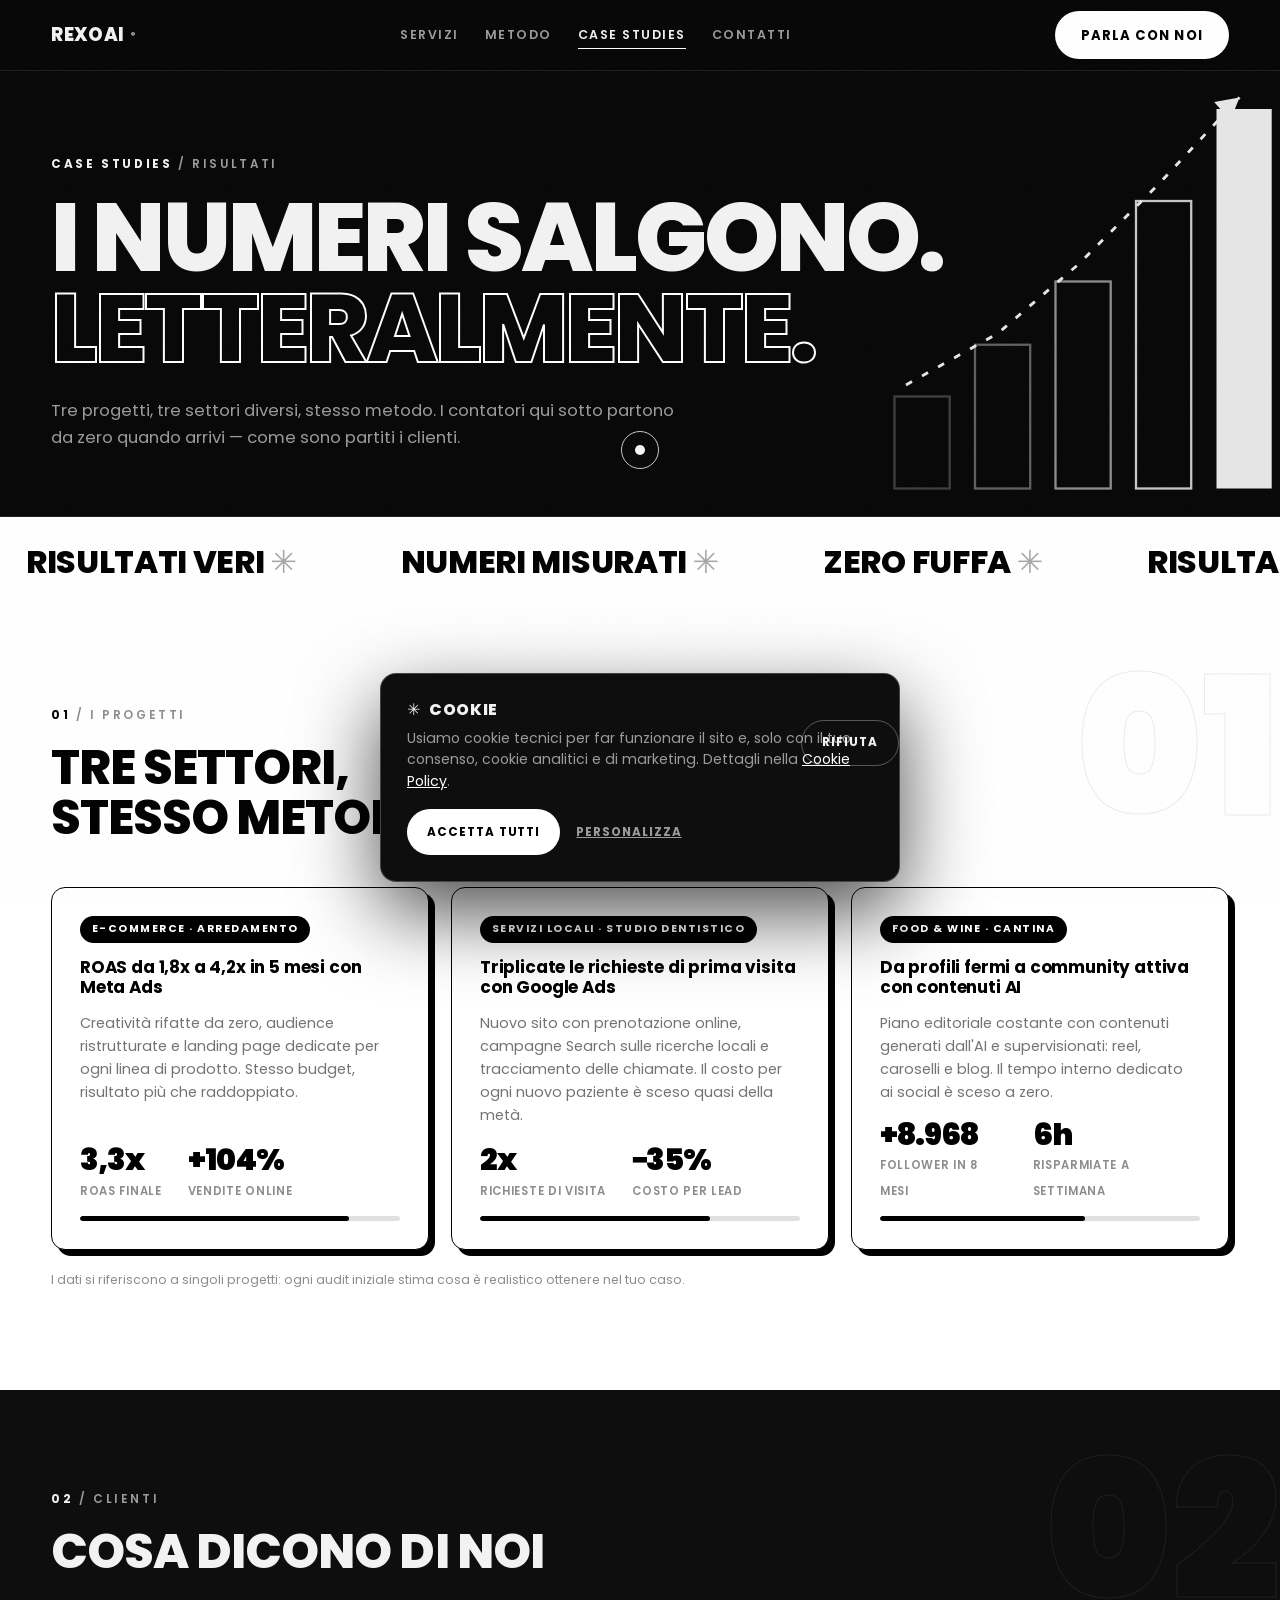
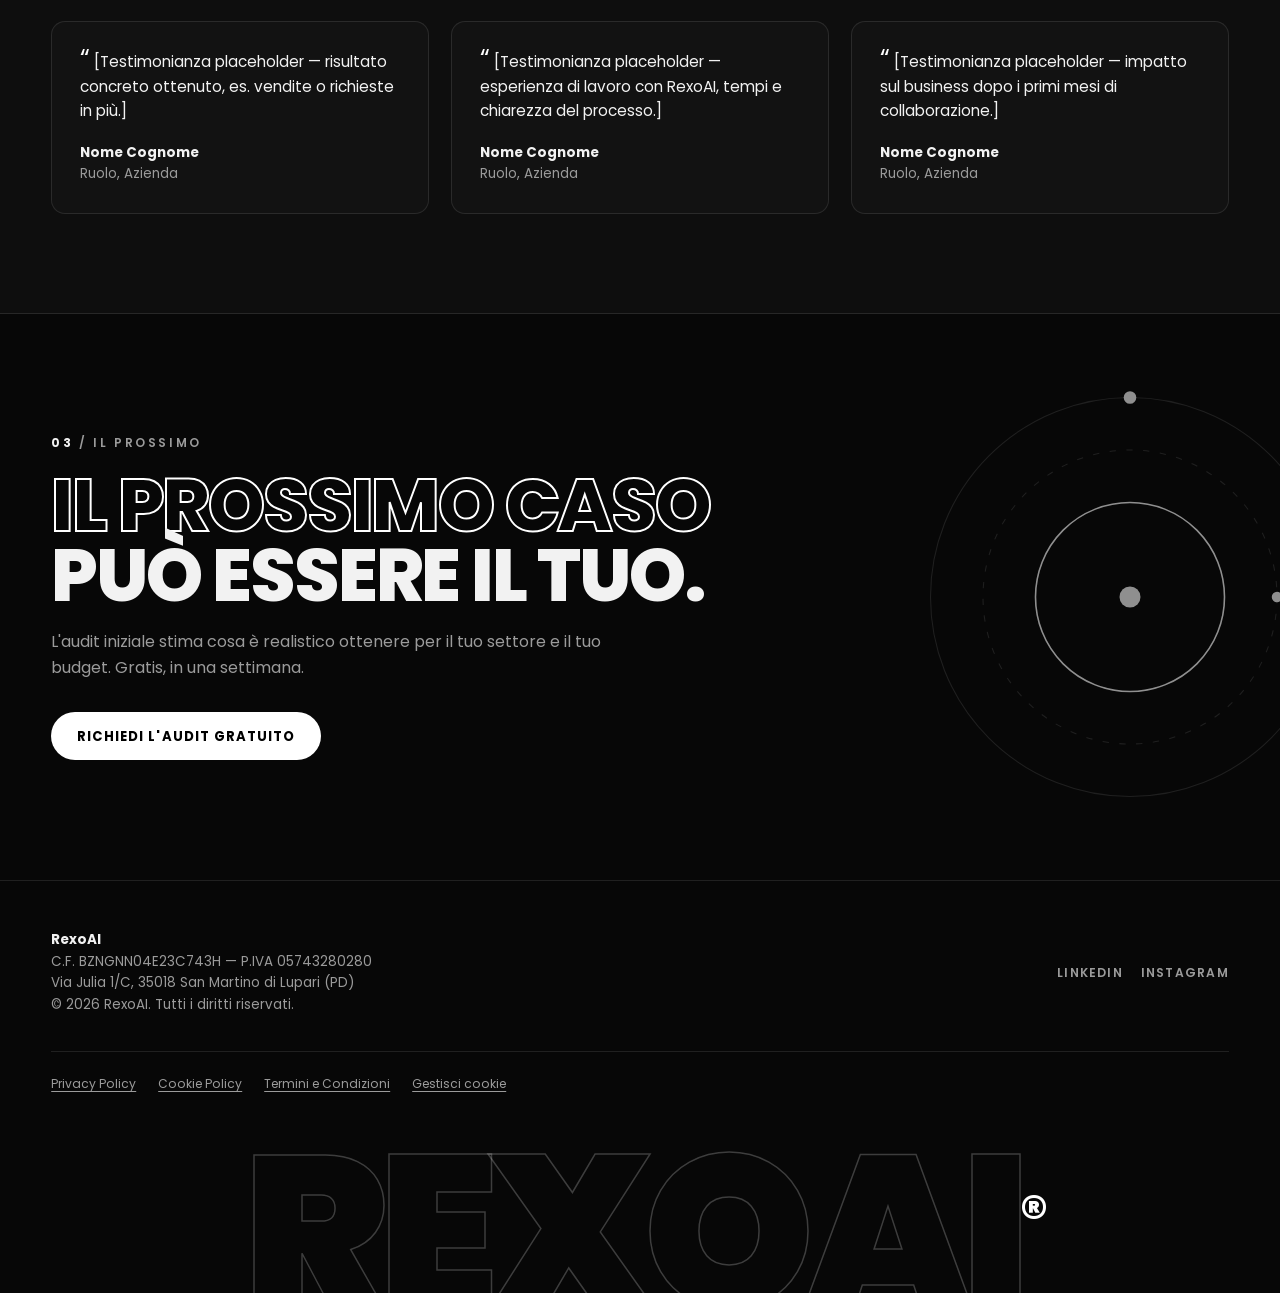
==== case-studies.html @ de72a7f7 "Add files via upload" ====
<!DOCTYPE html>
<html lang="it">
<head>
<meta charset="UTF-8">
<meta name="viewport" content="width=device-width, initial-scale=1.0">
<title>Case Studies — Risultati misurabili | RexoAI®</title>
<meta name="description" content="I risultati di RexoAI: ROAS 4,2x con Meta Ads per un e-commerce, richieste triplicate con Google Ads per uno studio dentistico, +11.500 follower con contenuti AI per una cantina.">
<link rel="canonical" href="https://rexoai.it/case-studies.html">
<meta name="robots" content="index, follow, max-image-preview:large">
<meta name="theme-color" content="#070707">
<meta property="og:type" content="website">
<meta property="og:site_name" content="RexoAI">
<meta property="og:title" content="Case Studies — I numeri salgono. Letteralmente. | RexoAI®">
<meta property="og:description" content="Tre progetti, tre settori, stesso metodo: e-commerce, servizi locali e food & wine. Risultati misurati.">
<meta property="og:url" content="https://rexoai.it/case-studies.html">
<meta property="og:image" content="https://rexoai.it/og-image.png">
<meta property="og:locale" content="it_IT">
<meta name="twitter:card" content="summary_large_image">
<link rel="icon" href="favicon.svg" type="image/svg+xml">
<link rel="apple-touch-icon" href="apple-touch-icon.png">
<link rel="preconnect" href="https://fonts.googleapis.com">
<link rel="preconnect" href="https://fonts.gstatic.com" crossorigin>
<link href="https://fonts.googleapis.com/css2?family=Poppins:ital,wght@0,300;0,400;0,500;0,600;0,700;0,800;0,900;1,600;1,800&display=swap" rel="stylesheet">
<link rel="stylesheet" href="style.css">
<script type="application/ld+json">
{
  "@context": "https://schema.org",
  "@type": "BreadcrumbList",
  "itemListElement": [
    { "@type": "ListItem", "position": 1, "name": "Home", "item": "https://rexoai.it/" },
    { "@type": "ListItem", "position": 2, "name": "Case studies", "item": "https://rexoai.it/case-studies.html" }
  ]
}
</script>
</head>
<body class="subpage">

<div id="progress"></div>
<div id="cursor"></div>
<div id="cursor-ring"></div>

<header class="site">
  <div class="wrap nav">
    <a href="index.html" class="logo">RexoAI<sup>®</sup></a>
    <nav class="nav-links" aria-label="Navigazione principale">
      <a href="servizi.html">Servizi</a>
      <a href="metodo.html">Metodo</a>
      <a href="case-studies.html" class="active" aria-current="page">Case studies</a>
      <a href="contatti.html">Contatti</a>
    </nav>
    <div class="nav-right">
      <a href="contatti.html" class="btn" data-magnet>Parla con noi</a>
      <button class="nav-burger" id="nav-burger" aria-label="Apri il menu" aria-expanded="false" aria-controls="mobile-menu">
        <span></span><span></span><span></span>
      </button>
    </div>
  </div>
</header>
<nav class="mobile-menu" id="mobile-menu" aria-label="Menu mobile">
  <a href="index.html">Home</a>
  <a href="servizi.html">Servizi</a>
  <a href="metodo.html">Metodo</a>
  <a href="case-studies.html">Case studies</a>
  <a href="contatti.html" class="btn">Parla con noi</a>
</nav>

<main>
<!-- ================= PAGE HERO ================= -->
<section class="page-hero">
  <!-- Barre ascendenti + freccia: i numeri che salgono -->
  <svg class="art" viewBox="0 0 400 400" aria-hidden="true">
    <g class="stroke" stroke-width="2" fill="none">
      <rect x="30"  y="290" width="48" height="80"  stroke="rgba(255,255,255,.25)"/>
      <rect x="100" y="245" width="48" height="125" stroke="rgba(255,255,255,.4)"/>
      <rect x="170" y="190" width="48" height="180" stroke="rgba(255,255,255,.6)"/>
      <rect x="240" y="120" width="48" height="250" stroke="rgba(255,255,255,.85)"/>
    </g>
    <rect x="310" y="40" width="48" height="330" fill="#fff"/>
    <g stroke="#fff" stroke-width="2.5" fill="none">
      <path class="art-anim-dash" d="M40 280 L120 235 L190 175 L260 105 L330 30"/>
    </g>
    <path d="M330 30 l-22 4 14 16 z" fill="#fff"/>
  </svg>
  <div class="wrap">
    <span class="eyebrow"><b>Case studies</b> / Risultati</span>
    <h1 class="display">
      <span class="line"><span>I numeri salgono.</span></span>
      <span class="line"><span class="outline">Letteralmente.</span></span>
    </h1>
    <p class="lead">Tre progetti, tre settori diversi, stesso metodo. I contatori qui sotto partono da zero quando arrivi — come sono partiti i clienti.</p>
  </div>
</section>

<!-- Fascia di brand invertita -->
<div class="marquee inv" aria-hidden="true">
  <div class="marquee-track">
    <span>Risultati veri<i> ✳</i></span><span>Numeri misurati<i> ✳</i></span><span>Zero fuffa<i> ✳</i></span><span>Risultati veri<i> ✳</i></span><span>Numeri misurati<i> ✳</i></span><span>Zero fuffa<i> ✳</i></span>
    <span>Risultati veri<i> ✳</i></span><span>Numeri misurati<i> ✳</i></span><span>Zero fuffa<i> ✳</i></span><span>Risultati veri<i> ✳</i></span><span>Numeri misurati<i> ✳</i></span><span>Zero fuffa<i> ✳</i></span>
  </div>
</div>

<!-- ================= CASE (sezione invertita) ================= -->
<section class="invert" aria-label="I progetti">
  <span class="ghost" aria-hidden="true">01</span>
  <div class="wrap">
    <div class="fade">
      <span class="eyebrow"><b>01</b> / I progetti</span>
      <h2>Tre settori,<br>stesso metodo.</h2>
    </div>
    <div class="case-grid">

      <article class="case-card fade" data-tilt style="--w:84%">
        <span class="case-tag">E-commerce · Arredamento</span>
        <h3>ROAS da 1,8x a 4,2x in 5 mesi con Meta Ads</h3>
        <p>Creatività rifatte da zero, audience ristrutturate e landing page dedicate per ogni linea di prodotto. Stesso budget, risultato più che raddoppiato.</p>
        <div class="case-metrics">
          <div><b><span class="num" data-val="4.2" data-dec="1">0</span>x</b><em>ROAS finale</em></div>
          <div><b>+<span class="num" data-val="133">0</span>%</b><em>vendite online</em></div>
        </div>
        <div class="case-bar"><i></i></div>
      </article>

      <article class="case-card fade" data-tilt style="--w:72%">
        <span class="case-tag">Servizi locali · Studio dentistico</span>
        <h3>Triplicate le richieste di prima visita con Google Ads</h3>
        <p>Nuovo sito con prenotazione online, campagne Search sulle ricerche locali e tracciamento delle chiamate. Il costo per ogni nuovo paziente è sceso quasi della metà.</p>
        <div class="case-metrics">
          <div><b><span class="num" data-val="3" data-dec="0">0</span>x</b><em>richieste di visita</em></div>
          <div><b>−<span class="num" data-val="45">0</span>%</b><em>costo per lead</em></div>
        </div>
        <div class="case-bar"><i></i></div>
      </article>

      <article class="case-card fade" data-tilt style="--w:64%">
        <span class="case-tag">Food &amp; wine · Cantina</span>
        <h3>Da profili fermi a community attiva con contenuti AI</h3>
        <p>Piano editoriale costante con contenuti generati dall'AI e supervisionati: reel, caroselli e blog. Il tempo interno dedicato ai social è sceso a zero.</p>
        <div class="case-metrics">
          <div><b>+<span class="num" data-val="11500" data-sep="1">0</span></b><em>follower in 8 mesi</em></div>
          <div><b><span class="num" data-val="8" data-dec="0">0</span>h</b><em>risparmiate a settimana</em></div>
        </div>
        <div class="case-bar"><i></i></div>
      </article>

    </div>
    <p class="case-note fade">I dati si riferiscono a singoli progetti: ogni audit iniziale stima cosa è realistico ottenere nel tuo caso.</p>
  </div>
</section>

<!-- ================= TESTIMONIANZE ================= -->
<section class="problema" aria-label="Cosa dicono i clienti" style="border-top:none;">
  <span class="ghost" aria-hidden="true">02</span>
  <div class="wrap">
    <div class="fade">
      <span class="eyebrow"><b>02</b> / Clienti</span>
      <h2>Cosa dicono di noi</h2>
    </div>
    <div class="testi-grid">
      <div class="testi-card fade" data-tilt>
        <blockquote>[Testimonianza placeholder — risultato concreto ottenuto, es. vendite o richieste in più.]</blockquote>
        <div class="testi-who"><b>Nome Cognome</b>Ruolo, Azienda</div>
      </div>
      <div class="testi-card fade" data-tilt>
        <blockquote>[Testimonianza placeholder — esperienza di lavoro con RexoAI, tempi e chiarezza del processo.]</blockquote>
        <div class="testi-who"><b>Nome Cognome</b>Ruolo, Azienda</div>
      </div>
      <div class="testi-card fade" data-tilt>
        <blockquote>[Testimonianza placeholder — impatto sul business dopo i primi mesi di collaborazione.]</blockquote>
        <div class="testi-who"><b>Nome Cognome</b>Ruolo, Azienda</div>
      </div>
    </div>
  </div>
</section>

<!-- ================= CTA ================= -->
<section class="cta-band" aria-label="Contattaci">
  <svg class="art" viewBox="0 0 400 400" aria-hidden="true">
    <g class="art-anim-rotate">
      <circle class="stroke faint" cx="200" cy="200" r="190" stroke-width="1"/>
      <circle class="stroke faint art-anim-dash" cx="200" cy="200" r="140" stroke-width="1"/>
      <circle class="stroke" cx="200" cy="200" r="90" stroke-width="1.5"/>
      <circle class="fill" cx="200" cy="10" r="6"/>
      <circle class="fill" cx="340" cy="200" r="5"/>
    </g>
    <circle class="fill" cx="200" cy="200" r="10"/>
  </svg>
  <div class="wrap">
    <span class="eyebrow"><b>03</b> / Il prossimo</span>
    <h2 class="display"><span class="outline">Il prossimo caso</span><br>può essere il tuo.</h2>
    <p class="lead">L'audit iniziale stima cosa è realistico ottenere per il tuo settore e il tuo budget. Gratis, in una settimana.</p>
    <a href="contatti.html" class="btn" data-magnet>Richiedi l'audit gratuito</a>
  </div>
</section>
</main>

<footer class="site">
  <div class="wrap foot">
    <div>
      <strong style="color:var(--text)">RexoAI</strong><br>
      C.F. BZNGNN04E23C743H — P.IVA 05743280280<br>
      Via Julia 1/C, 35018 San Martino di Lupari (PD)<br>
      © <span data-year></span> RexoAI. Tutti i diritti riservati.
    </div>
    <nav class="foot-social" aria-label="Social">
      <a href="https://www.linkedin.com/company/rexoai" target="_blank" rel="noopener">LinkedIn</a>
      <a href="https://www.instagram.com/rexoai.it" target="_blank" rel="noopener">Instagram</a>
    </nav>
  </div>
  <div class="wrap foot-legal" aria-label="Note legali">
    <a href="privacy-policy.html">Privacy Policy</a>
    <a href="cookie-policy.html">Cookie Policy</a>
    <a href="termini-condizioni.html">Termini e Condizioni</a>
    <a href="#" data-cookie-prefs>Gestisci cookie</a>
  </div>
  <span class="foot-mark" aria-hidden="true">RexoAI<b>®</b></span>
</footer>

<script src="main.js"></script>
<script src="cookie-consent.js"></script>
</body>
</html>
---- style.css ----
/* ============================================================
   REXOAI® — design system condiviso
   Bianco e nero. La tipografia È il brand.
   ============================================================ */
:root{
  --bg:#070707; --bg-raise:#0E0E0E; --bg-card:#121212;
  --line:rgba(255,255,255,.10); --line-strong:rgba(255,255,255,.22);
  --white:#FFFFFF; --text:#F2F2F2; --text-dim:#9B9B9B;
  --radius:14px; --maxw:1180px;
  --ease:cubic-bezier(.22,.8,.3,1);
}
*{ margin:0; padding:0; box-sizing:border-box; }
html{ scroll-behavior:smooth; }
html.lock{ overflow:hidden; }
html.has-cursor, html.has-cursor *{ cursor:none; }
body{
  font-family:'Poppins',system-ui,sans-serif;
  background:var(--bg); color:var(--text); line-height:1.6;
  -webkit-font-smoothing:antialiased; overflow-x:hidden;
}
::selection{ background:var(--white); color:#000; }
.wrap{ width:min(var(--maxw),92%); margin:0 auto; }
section{ padding:100px 0; position:relative; scroll-margin-top:76px; }
a{ color:inherit; text-decoration:none; }
.lead{ color:var(--text-dim); max-width:58ch; }

/* ---------- Grana (texture da stampa) ---------- */
body::after{
  content:""; position:fixed; inset:0; z-index:998; pointer-events:none; opacity:.05;
  background-image:url("data:image/svg+xml,%3Csvg xmlns='http://www.w3.org/2000/svg' width='160' height='160'%3E%3Cfilter id='n'%3E%3CfeTurbulence type='fractalNoise' baseFrequency='0.9' numOctaves='2'/%3E%3C/filter%3E%3Crect width='160' height='160' filter='url(%23n)' opacity='0.6'/%3E%3C/svg%3E");
}

/* ---------- Intro / sipario (solo home) ---------- */
#intro{
  position:fixed; inset:0; z-index:2000; background:var(--bg);
  display:flex; flex-direction:column; align-items:center; justify-content:center; gap:26px;
  transition:transform .85s var(--ease);
  /* Failsafe: se il JS non parte (file mancante, errore, script bloccati)
     il sipario si alza comunque da solo dopo 4 secondi */
  animation:introFailsafe .85s var(--ease) 4s forwards;
}
#intro.done{ transform:translateY(-101%); }
@keyframes introFailsafe{ to{ transform:translateY(-101%); visibility:hidden; } }
.intro-word{
  position:relative; font-size:clamp(3rem,13vw,10rem); font-weight:900;
  text-transform:uppercase; letter-spacing:-.05em; line-height:1; user-select:none;
}
.intro-outline{ color:transparent; -webkit-text-stroke:1.5px rgba(255,255,255,.35); }
.intro-fill{ position:absolute; inset:0; color:var(--white); clip-path:inset(0 100% 0 0); }
.intro-meta{
  display:flex; gap:18px; align-items:center;
  font-size:.72rem; font-weight:700; letter-spacing:.24em;
  text-transform:uppercase; color:var(--text-dim);
}
.intro-meta b{ color:var(--white); font-variant-numeric:tabular-nums; min-width:4ch; text-align:right; }

/* ---------- Barra scroll + cursore ---------- */
#progress{ position:fixed; top:0; left:0; height:3px; width:0; background:var(--white); z-index:1000; }
#cursor,#cursor-ring{
  position:fixed; top:0; left:0; border-radius:50%; pointer-events:none;
  z-index:999; mix-blend-mode:difference; transform:translate(-50%,-50%);
}
#cursor{ width:10px; height:10px; background:#fff; }
#cursor-ring{ width:38px; height:38px; border:1px solid rgba(255,255,255,.8);
  transition:width .25s var(--ease),height .25s var(--ease); }
#cursor-ring.grow{ width:70px; height:70px; }

/* ---------- Identità tipografica ---------- */
.display{ text-transform:uppercase; font-weight:800; letter-spacing:-.03em; line-height:.95; }
.outline{ color:transparent; -webkit-text-stroke:2px var(--white); }
h2{
  text-transform:uppercase; font-weight:800;
  font-size:clamp(1.8rem,4.2vw,3rem);
  letter-spacing:-.02em; line-height:1.04; margin-bottom:16px;
}
h3{ font-weight:700; line-height:1.2; letter-spacing:-.01em; }
.eyebrow{
  display:block; font-size:.74rem; font-weight:600; letter-spacing:.22em;
  text-transform:uppercase; color:var(--text-dim); margin-bottom:18px;
}
.eyebrow b{ color:var(--text); font-weight:700; }
.ghost{
  position:absolute; top:46px; right:0;
  font-size:clamp(6rem,15vw,12rem); font-weight:900; line-height:1;
  color:transparent; -webkit-text-stroke:1px rgba(255,255,255,.07);
  pointer-events:none; user-select:none;
}
.ast{ display:inline-block; font-style:normal; animation:spin 7s linear infinite; transform-origin:50% 52%; }
@keyframes spin{ to{ transform:rotate(360deg); } }

/* ---------- Animazioni base ---------- */
.fade{
  opacity:0; transform:perspective(1000px) rotateX(9deg) translateY(34px);
  transform-origin:50% 100%;
  transition:opacity .8s var(--ease),transform .8s var(--ease);
  will-change:transform,opacity;
}
.fade.show{ opacity:1; transform:perspective(1000px) rotateX(0) translateY(0); }
[data-tilt]{ transform-style:preserve-3d; transition:transform .25s ease,border-color .25s ease,box-shadow .25s ease; }
[data-tilt] > *{ transform:translateZ(18px); }

@media (prefers-reduced-motion: reduce){
  html{ scroll-behavior:auto; }
  .fade{ opacity:1; transform:none; transition:none; }
  .panel,.panel::after,.scene-pivot,.step-num,.flip-inner,
  .case-bar i,.marquee-track,.line span,.ast,.art-anim{ animation:none !important; transition:none !important; }
  .panel{ transform:var(--order) !important; opacity:1 !important; }
  .panel::after{ opacity:1 !important; }
  .case-bar i{ width:var(--w) !important; }
  .line span{ transform:none !important; }
  #cursor,#cursor-ring,#intro{ display:none !important; }
  .spot-reveal{ -webkit-mask-image:none !important; mask-image:none !important; }
  .hero-spot,.hero-hint{ opacity:1 !important; animation:none !important; }
  .kin-line{ transform:none !important; }
  .manifesto .w{ color:var(--text) !important; }
}

/* ---------- Navbar ---------- */
header.site{
  position:sticky; top:0; z-index:50;
  background:rgba(7,7,7,.85); backdrop-filter:blur(12px);
  border-bottom:1px solid var(--line);
}
.nav{ display:flex; align-items:center; justify-content:space-between; height:70px; }
.logo{ display:flex; align-items:center; gap:6px; font-weight:800; font-size:1.15rem; letter-spacing:.02em; text-transform:uppercase; }
.logo sup{ font-size:.55rem; color:var(--text-dim); }
.nav-links{ display:flex; gap:26px; font-size:.78rem; font-weight:600; letter-spacing:.12em; text-transform:uppercase; color:var(--text-dim); }
.nav-links a{ position:relative; padding:4px 0; }
.nav-links a::after{
  content:""; position:absolute; left:0; bottom:0; height:1px; width:100%;
  background:var(--white); transform:scaleX(0); transform-origin:right;
  transition:transform .35s var(--ease);
}
.nav-links a:hover{ color:var(--text); }
.nav-links a:hover::after{ transform:scaleX(1); transform-origin:left; }
.nav-links a.active{ color:var(--text); }
.nav-links a.active::after{ transform:scaleX(1); }
.nav-right{ display:flex; align-items:center; gap:14px; }
.nav-burger{
  display:none; width:46px; height:46px; background:transparent;
  border:1px solid var(--line-strong); border-radius:10px; cursor:pointer;
  flex-direction:column; align-items:center; justify-content:center; gap:5px;
  -webkit-tap-highlight-color:transparent; touch-action:manipulation;
}
.nav-burger:active{ transform:scale(.94); }
.nav-burger span{ display:block; width:18px; height:2px; background:var(--white); transition:transform .3s var(--ease),opacity .3s; }
.nav-burger.open span:nth-child(1){ transform:translateY(7px) rotate(45deg); }
.nav-burger.open span:nth-child(2){ opacity:0; }
.nav-burger.open span:nth-child(3){ transform:translateY(-7px) rotate(-45deg); }
.mobile-menu{ display:none; }
.btn{
  display:inline-flex; align-items:center; justify-content:center; gap:8px;
  background:var(--white); color:#000;
  font-weight:700; font-size:.82rem; letter-spacing:.08em; text-transform:uppercase;
  min-height:48px; padding:0 26px; border-radius:999px; border:none; cursor:pointer;
  white-space:nowrap; user-select:none;
  -webkit-tap-highlight-color:transparent; touch-action:manipulation;
  transition:box-shadow .15s ease, transform .12s ease, opacity .2s;
  will-change:transform;
}
.btn:hover{ box-shadow:0 10px 30px rgba(255,255,255,.18); }
.btn:active{ transform:scale(.96); }
.btn:disabled{ opacity:.55; cursor:wait; transform:none; }
.btn-ghost{ background:transparent; color:var(--text); border:1px solid var(--line-strong); }
.btn-ghost:hover{ border-color:var(--white); box-shadow:none; }
/* Focus visibile da tastiera, su sfondo scuro e chiaro */
a:focus-visible, button:focus-visible, [tabindex]:focus-visible{
  outline:2px solid var(--white); outline-offset:3px; border-radius:6px;
}
.invert a:focus-visible, .invert button:focus-visible{ outline-color:#000; }
a, button{ -webkit-tap-highlight-color:transparent; }

/* ---------- Hero home ---------- */
.hero{ padding:96px 0 70px; position:relative; overflow:hidden; }
.hero::before{
  content:""; position:absolute; inset:0; pointer-events:none;
  background:radial-gradient(700px 380px at 70% 12%, rgba(255,255,255,.06), transparent 70%);
}
.hero h1{ font-size:clamp(3rem,10vw,8.2rem); margin-bottom:34px; }
.line{ display:block; overflow:hidden; }
.line span{ display:inline-block; transform:translateY(112%); animation:rise 1s var(--ease) forwards; }
.line:nth-child(1) span{ animation-delay:1.45s; }
.line:nth-child(2) span{ animation-delay:1.57s; }
.line:nth-child(3) span{ animation-delay:1.69s; }
/* Nelle sottopagine (senza intro) le righe partono subito */
body.subpage .line:nth-child(1) span{ animation-delay:.1s; }
body.subpage .line:nth-child(2) span{ animation-delay:.22s; }
body.subpage .line:nth-child(3) span{ animation-delay:.34s; }
@keyframes rise{ to{ transform:translateY(0); } }
.hero-sub{ display:grid; grid-template-columns:1.05fr .95fr; gap:56px; align-items:center; }
.hero .lead{ font-size:1.06rem; margin-bottom:30px; }
.hero-cta{ display:flex; gap:14px; flex-wrap:wrap; }

/* ---------- Hero spotlight (home): il titolo si legge sotto la luce ---------- */
.hero-spot{ position:relative; text-align:left; margin-bottom:34px; opacity:0; animation:heroIn 1s var(--ease) 1.45s forwards; }
body.subpage .hero-spot{ animation-delay:.15s; }
@keyframes heroIn{ from{ opacity:0; transform:translateY(26px); } to{ opacity:1; transform:none; } }
.hero-spot .spot-ghost,
.hero-spot .spot-reveal{
  font-size:clamp(2.6rem,9.5vw,7.6rem);
  line-height:.98; text-align:left;
}
.hero-spot .spot-reveal{
  -webkit-mask-image:radial-gradient(circle 230px at var(--mx,28%) var(--my,40%),#000 35%,transparent 72%);
  mask-image:radial-gradient(circle 230px at var(--mx,28%) var(--my,40%),#000 35%,transparent 72%);
}
.hero-hint{
  font-size:.72rem; font-weight:700; letter-spacing:.22em;
  text-transform:uppercase; color:var(--text-dim); margin:-10px 0 34px;
  opacity:0; animation:heroIn 1s var(--ease) 1.7s forwards;
}

/* ---------- Page hero (sottopagine) ---------- */
.page-hero{ padding:84px 0 64px; position:relative; overflow:hidden; border-bottom:1px solid var(--line); }
.page-hero h1{ font-size:clamp(2.6rem,8vw,6rem); margin-bottom:24px; }
.page-hero .lead{ font-size:1.04rem; }
.page-hero .art{ position:absolute; right:-40px; top:50%; transform:translateY(-50%); width:min(42vw,460px); opacity:.9; pointer-events:none; }

/* ---------- Arte astratta SVG ---------- */
.art{ display:block; }
.art .stroke{ fill:none; stroke:var(--white); }
.art .faint{ stroke:rgba(255,255,255,.18); }
.art .fill{ fill:var(--white); }
.art-anim-rotate{ animation:spin 40s linear infinite; transform-origin:center; transform-box:fill-box; }
.art-anim-rotate.rev{ animation-direction:reverse; animation-duration:55s; }
.art-anim-dash{ stroke-dasharray:6 10; animation:dashmove 3.5s linear infinite; }
@keyframes dashmove{ to{ stroke-dashoffset:-64; } }
.art-band{
  padding:0; border-top:1px solid var(--line); border-bottom:1px solid var(--line);
  overflow:hidden; line-height:0; background:var(--bg-raise);
}
.art-band svg{ width:100%; height:120px; display:block; }

/* ---------- Scena 3D "canali → strategia" ---------- */
.scene{
  perspective:1300px; height:420px; display:flex; flex-direction:column;
  align-items:center; justify-content:center; position:relative;
}
.scene-stage{ will-change:transform; }
.scene-pivot{
  position:relative; width:300px; height:330px;
  transform-style:preserve-3d; animation:pivot 18s ease-in-out infinite;
}
@keyframes pivot{
  0%,100%{ transform:rotateX(14deg) rotateY(-14deg); }
  50%{ transform:rotateX(10deg) rotateY(14deg); }
}
.panel{
  position:absolute; left:0; top:0; width:300px; height:54px;
  display:flex; align-items:center; justify-content:space-between; padding:0 18px;
  background:var(--bg-card); border:1px solid var(--line-strong); border-radius:10px;
  font-size:.8rem; font-weight:600; letter-spacing:.06em; text-transform:uppercase; color:var(--text);
  box-shadow:0 20px 50px rgba(0,0,0,.6); backface-visibility:hidden;
  animation:assemble 9s cubic-bezier(.6,.05,.2,1) infinite;
}
.panel::after{ content:"✓"; font-weight:700; color:var(--white); opacity:0; animation:check 9s ease infinite; }
.panel:nth-child(1){ --order:translate3d(0,0px,40px);   --chaos:translate3d(-130px,-150px,140px) rotateX(38deg) rotateY(-30deg) rotateZ(-14deg); }
.panel:nth-child(2){ --order:translate3d(0,68px,20px);  --chaos:translate3d(150px,-90px,-90px) rotateX(-26deg) rotateY(42deg) rotateZ(10deg); }
.panel:nth-child(3){ --order:translate3d(0,136px,0px);  --chaos:translate3d(-160px,60px,-130px) rotateX(20deg) rotateY(-46deg) rotateZ(16deg); }
.panel:nth-child(4){ --order:translate3d(0,204px,-20px);--chaos:translate3d(120px,150px,110px) rotateX(-34deg) rotateY(24deg) rotateZ(-10deg); }
.panel:nth-child(5){ --order:translate3d(0,272px,-40px);--chaos:translate3d(20px,-40px,-170px) rotateX(44deg) rotateY(-20deg) rotateZ(8deg); }
.panel:nth-child(1){ animation-delay:0s; }   .panel:nth-child(1)::after{ animation-delay:0s; }
.panel:nth-child(2){ animation-delay:.12s; } .panel:nth-child(2)::after{ animation-delay:.12s; }
.panel:nth-child(3){ animation-delay:.24s; } .panel:nth-child(3)::after{ animation-delay:.24s; }
.panel:nth-child(4){ animation-delay:.36s; } .panel:nth-child(4)::after{ animation-delay:.36s; }
.panel:nth-child(5){ animation-delay:.48s; } .panel:nth-child(5)::after{ animation-delay:.48s; }
@keyframes assemble{
  0%,12%{ transform:var(--chaos); opacity:.85; border-color:var(--line); }
  34%,78%{ transform:var(--order); opacity:1; border-color:var(--line-strong); }
  96%,100%{ transform:var(--chaos); opacity:.85; border-color:var(--line); }
}
@keyframes check{
  0%,30%{ opacity:0; transform:scale(.5); }
  40%,76%{ opacity:1; transform:scale(1); }
  92%,100%{ opacity:0; transform:scale(.5); }
}
.scene-caption{
  position:absolute; bottom:0; font-size:.74rem; letter-spacing:.16em;
  text-transform:uppercase; color:var(--text-dim); text-align:center;
}
.scene-caption b{ color:var(--text); font-weight:700; }

/* ---------- Marquee ---------- */
.marquee{
  overflow:hidden; white-space:nowrap;
  border-top:1px solid var(--line); border-bottom:1px solid var(--line);
  padding:18px 0; user-select:none;
}
.marquee-track{ display:inline-flex; animation:scrollX 26s linear infinite; }
.marquee:hover .marquee-track{ animation-play-state:paused; }
.marquee span{
  font-size:clamp(1.2rem,2.6vw,2rem); font-weight:800;
  text-transform:uppercase; letter-spacing:-.01em; padding:0 26px; flex-shrink:0;
}
.marquee span i{ font-style:normal; color:var(--text-dim); padding-right:52px; }
.marquee.inv{ background:var(--white); border-color:var(--white); }
.marquee.inv span{ color:#000; }
.marquee.inv span i{ color:rgba(0,0,0,.35); }
.marquee.hollow span{ color:transparent; -webkit-text-stroke:1.5px var(--white); }
.marquee.hollow span i{ -webkit-text-stroke:1.5px rgba(255,255,255,.3); }
.marquee.adj{ border:none; padding:10px 0; }
.marquee.adj span{ font-style:italic; font-weight:800; font-size:clamp(1rem,2vw,1.5rem); color:var(--text-dim); }
.marquee.adj span i{ font-style:normal; color:var(--line-strong); }
.marquee.adj .marquee-track{ animation-duration:20s; animation-direction:reverse; }
@keyframes scrollX{ to{ transform:translateX(-50%); } }

/* ---------- Manifesto ---------- */
.manifesto{ padding:130px 0 80px; }
.manifesto p{
  font-size:clamp(1.7rem,4.6vw,3.4rem); font-weight:800; text-transform:uppercase;
  letter-spacing:-.02em; line-height:1.18; max-width:20ch;
}
.manifesto .w{ color:rgba(255,255,255,.13); transition:color .3s ease; }
.manifesto .w.on{ color:var(--white); }

/* ---------- Indice servizi (home) ---------- */
.serv-index{ margin-top:44px; border-top:1px solid var(--line); }
.serv-index a{
  display:grid; grid-template-columns:70px 1fr auto; align-items:center; gap:24px;
  padding:30px 0; border-bottom:1px solid var(--line);
  transition:padding .3s var(--ease);
}
.serv-index a:hover{ padding-left:16px; }
.serv-index .idx{
  font-weight:900; font-size:1.2rem; color:transparent;
  -webkit-text-stroke:1.2px var(--white); font-variant-numeric:tabular-nums;
}
.serv-index .name{
  font-size:clamp(1.4rem,4vw,2.6rem); font-weight:800;
  text-transform:uppercase; letter-spacing:-.02em; line-height:1.05;
}
.serv-index .name small{
  display:block; font-size:.78rem; font-weight:500; letter-spacing:0;
  text-transform:none; color:var(--text-dim); margin-top:4px;
}
.serv-index .arrow{
  font-size:1.6rem; font-weight:300; color:var(--text-dim);
  transition:transform .3s var(--ease), color .3s;
}
.serv-index a:hover .arrow{ transform:translateX(8px); color:var(--white); }

/* ---------- Problema ---------- */
.problema{ background:var(--bg-raise); border-top:1px solid var(--line); border-bottom:1px solid var(--line); }
.prob-grid{ display:grid; grid-template-columns:repeat(3,1fr); gap:22px; margin-top:44px; perspective:1200px; }
.prob-card{ background:var(--bg-card); border:1px solid var(--line); border-radius:var(--radius); padding:28px; }
.prob-card:hover{ border-color:var(--line-strong); box-shadow:0 24px 50px rgba(0,0,0,.5); }
.prob-card strong{ display:block; font-size:1.05rem; margin-bottom:8px; }
.prob-card p{ color:var(--text-dim); font-size:.94rem; }

/* ---------- Metodo / steps ---------- */
.steps{ margin-top:48px; display:grid; perspective:900px; }
.step{ display:grid; grid-template-columns:90px 1fr; gap:24px; padding:32px 0; border-bottom:1px solid var(--line); }
.step:first-child{ border-top:1px solid var(--line); }
.step-num{
  font-weight:900; font-size:2rem; color:transparent; -webkit-text-stroke:1.5px var(--white);
  font-variant-numeric:tabular-nums; transform:rotateY(90deg); transform-origin:left center;
  transition:transform .7s var(--ease) .25s; will-change:transform;
}
.step.show .step-num{ transform:rotateY(0); }
.step h3{ font-size:1.15rem; margin-bottom:6px; text-transform:uppercase; letter-spacing:.02em; }
.step p{ color:var(--text-dim); font-size:.96rem; max-width:62ch; }
.step small{ display:block; margin-top:8px; color:var(--text); font-size:.74rem; font-weight:700; letter-spacing:.1em; text-transform:uppercase; }

/* ---------- Servizi (flip card 3D) ---------- */
.servizi{ background:var(--bg-raise); }
.serv-grid{ display:grid; grid-template-columns:repeat(2,1fr); gap:22px; margin-top:44px; }
.flip{ perspective:1100px; min-height:290px; cursor:pointer; scroll-margin-top:90px; }
.flip-inner{
  position:relative; width:100%; height:100%; min-height:290px;
  transform-style:preserve-3d; transition:transform .7s var(--ease);
}
.flip:hover .flip-inner,.flip.flipped .flip-inner,.flip:focus-within .flip-inner{ transform:rotateY(180deg); }
.flip-face{
  position:absolute; inset:0; backface-visibility:hidden;
  background:var(--bg-card); border:1px solid var(--line);
  border-radius:var(--radius); padding:32px; display:flex; flex-direction:column;
}
.flip-front h3{ font-size:1.3rem; text-transform:uppercase; letter-spacing:.01em; margin-bottom:12px; }
.flip-front h3 b{ display:block; font-size:.7rem; font-weight:700; letter-spacing:.2em; color:var(--text-dim); margin-bottom:8px; }
.flip-front p{ color:var(--text-dim); font-size:.94rem; }
.flip-hint{ margin-top:auto; font-size:.7rem; font-weight:700; letter-spacing:.14em; text-transform:uppercase; color:var(--text-dim); }
.flip-back{ transform:rotateY(180deg); border-color:var(--line-strong); background:linear-gradient(145deg,#181818,#0D0D0D); }
.flip-back h4{ font-size:.7rem; font-weight:700; letter-spacing:.2em; text-transform:uppercase; color:var(--text-dim); margin-bottom:16px; }
.flip-back ul{ list-style:none; display:grid; gap:10px; font-size:.92rem; }
.flip-back li::before{ content:"— "; color:var(--text-dim); }

/* ---------- Case studies (invertito) ---------- */
.invert{ background:var(--white); color:#000; }
.invert .eyebrow{ color:rgba(0,0,0,.45); }
.invert .eyebrow b{ color:#000; }
.invert .lead{ color:rgba(0,0,0,.55); }
.invert .ghost{ -webkit-text-stroke:1px rgba(0,0,0,.08); }
.case-grid{ display:grid; grid-template-columns:repeat(3,1fr); gap:22px; margin-top:44px; perspective:1200px; }
.case-card{
  background:var(--white); border:1.5px solid #000; border-radius:var(--radius);
  padding:28px; display:flex; flex-direction:column; gap:14px;
  box-shadow:6px 6px 0 #000; transition:transform .25s ease,box-shadow .25s ease;
}
.case-card:hover{ box-shadow:10px 10px 0 #000; }
.case-tag{
  align-self:flex-start; font-size:.66rem; font-weight:700; letter-spacing:.14em;
  text-transform:uppercase; color:#fff; background:#000; padding:5px 12px; border-radius:999px;
}
.case-card h3{ font-size:1.06rem; }
.case-card > p{ color:rgba(0,0,0,.55); font-size:.9rem; flex-grow:1; }
.case-metrics{ display:flex; gap:26px; }
.case-metrics b{
  display:block; font-size:1.9rem; font-weight:900; color:#000;
  font-variant-numeric:tabular-nums; letter-spacing:-.03em; line-height:1.1;
}
.case-metrics em{ font-style:normal; font-size:.72rem; font-weight:600; letter-spacing:.06em; text-transform:uppercase; color:rgba(0,0,0,.45); }
.case-bar{ height:5px; border-radius:999px; background:rgba(0,0,0,.12); overflow:hidden; }
.case-bar i{ display:block; height:100%; width:0; background:#000; border-radius:999px; transition:width 1.4s var(--ease) .4s; }
.case-card.show .case-bar i{ width:var(--w); }
.case-note{ margin-top:20px; font-size:.78rem; color:rgba(0,0,0,.45); }

/* ---------- Stats teaser (home) ---------- */
.stats{ display:grid; grid-template-columns:repeat(3,1fr); gap:22px; margin-top:44px; }
.stat{
  border:1px solid var(--line); border-radius:var(--radius);
  padding:30px 26px; background:var(--bg-card);
}
.stat b{
  display:block; font-size:clamp(2.2rem,5vw,3.4rem); font-weight:900;
  letter-spacing:-.03em; line-height:1; font-variant-numeric:tabular-nums;
}
.stat em{ font-style:normal; font-size:.74rem; font-weight:600; letter-spacing:.08em; text-transform:uppercase; color:var(--text-dim); display:block; margin-top:10px; }

/* ---------- Equazione cinetica ---------- */
.kinetic{ padding:120px 0; overflow:hidden; border-top:1px solid var(--line); border-bottom:1px solid var(--line); }
.kin-line{
  display:flex; align-items:center; gap:3vw; white-space:nowrap;
  font-size:clamp(2.4rem,8vw,6.5rem); font-weight:900; text-transform:uppercase;
  letter-spacing:-.04em; line-height:1.12; will-change:transform; padding:6px 0;
}
.kin-line small{
  font-size:.16em; font-weight:700; letter-spacing:.24em; color:var(--text-dim);
  align-self:center; border:1px solid var(--line-strong); border-radius:999px;
  padding:.6em 1.2em; white-space:nowrap;
}
.kin-line .ast{ font-size:.8em; color:var(--white); }
.kin-line .arrow{ font-weight:300; }

/* ---------- Spotlight ---------- */
.spot{
  padding:150px 0; background:#000;
  border-top:1px solid var(--line); border-bottom:1px solid var(--line);
  position:relative; overflow:hidden;
}
.spot-stage{ position:relative; text-align:center; }
.spot-ghost,.spot-reveal{
  font-size:clamp(2.6rem,8.5vw,7rem); font-weight:900; text-transform:uppercase;
  letter-spacing:-.04em; line-height:1.02; user-select:none;
}
.spot-ghost{ color:transparent; -webkit-text-stroke:1px rgba(255,255,255,.10); }
.spot-reveal{
  position:absolute; inset:0; color:var(--white);
  -webkit-mask-image:radial-gradient(circle 200px at var(--mx,50%) var(--my,50%), #000 35%, transparent 72%);
  mask-image:radial-gradient(circle 200px at var(--mx,50%) var(--my,50%), #000 35%, transparent 72%);
}
.spot-caption{
  margin-top:54px; text-align:center; font-size:.74rem; font-weight:700;
  letter-spacing:.22em; text-transform:uppercase; color:var(--text-dim);
}

/* ---------- Testimonianze ---------- */
.testi-grid{ display:grid; grid-template-columns:repeat(3,1fr); gap:22px; margin-top:44px; perspective:1200px; }
.testi-card{
  background:var(--bg-card); border:1px solid var(--line); border-radius:var(--radius);
  padding:28px; display:flex; flex-direction:column; gap:18px;
}
.testi-card:hover{ border-color:var(--line-strong); box-shadow:0 24px 50px rgba(0,0,0,.5); }
.testi-card blockquote{ font-size:.96rem; color:var(--text); }
.testi-card blockquote::before{ content:"“"; color:var(--white); font-size:1.6rem; line-height:0; margin-right:4px; }
.testi-who{ font-size:.84rem; color:var(--text-dim); }
.testi-who b{ color:var(--text); display:block; }

/* ---------- CTA band ---------- */
.cta-band{ padding:120px 0; text-align:left; position:relative; overflow:hidden; }
.cta-band h2{ font-size:clamp(2.2rem,6vw,4.6rem); max-width:14ch; }
.cta-band .lead{ margin:18px 0 32px; }
.cta-band .art{ position:absolute; right:-60px; top:50%; transform:translateY(-50%); width:min(40vw,420px); opacity:.55; pointer-events:none; }

/* ---------- Contatti / form ---------- */
.contatti{ background:linear-gradient(180deg,var(--bg-raise),var(--bg)); }
.cta-grid{ display:grid; grid-template-columns:1fr 1fr; gap:56px; align-items:start; perspective:1200px; }
.contatti h2{ font-size:clamp(2rem,5vw,3.6rem); }
.contact-info{ display:grid; gap:18px; margin-top:34px; font-size:.94rem; }
.contact-info a{ color:var(--white); text-decoration:underline; text-underline-offset:3px; }
.contact-info strong{ display:block; font-size:.7rem; font-weight:700; letter-spacing:.18em; text-transform:uppercase; color:var(--text-dim); margin-bottom:4px; }
form{ background:var(--bg-card); border:1px solid var(--line); border-radius:var(--radius); padding:34px; display:grid; gap:16px; }
label{ font-size:.74rem; font-weight:600; letter-spacing:.08em; text-transform:uppercase; color:var(--text-dim); display:grid; gap:7px; }
input,textarea{
  font-size:1rem; /* 16px: evita lo zoom automatico di iOS al focus */
  font-family:inherit; color:var(--text);
  background:var(--bg-raise); border:1px solid var(--line); border-radius:10px;
  padding:12px 14px; width:100%;
}
input:focus,textarea:focus{ outline:2px solid var(--white); outline-offset:0; border-color:transparent; }
textarea{ resize:vertical; min-height:110px; }
.form-msg{ font-size:.88rem; color:var(--white); display:none; }

/* ---------- Footer ---------- */
footer.site{
  border-top:1px solid var(--line); padding:48px 0 0;
  font-size:.84rem; color:var(--text-dim); overflow:hidden;
}
.foot{ display:flex; justify-content:space-between; align-items:center; gap:20px; flex-wrap:wrap; padding-bottom:36px; }
.foot-social{ display:flex; gap:18px; font-size:.76rem; font-weight:600; letter-spacing:.1em; text-transform:uppercase; }
.foot-social a:hover{ color:var(--white); }
.foot-legal{
  display:flex; gap:8px 22px; flex-wrap:wrap; padding-bottom:30px;
  font-size:.76rem; border-top:1px solid var(--line); padding-top:22px;
}
.foot-legal a{ text-decoration:underline; text-underline-offset:3px; }
.foot-legal a:hover{ color:var(--white); }
.foot-mark{
  display:block; text-align:center;
  font-size:clamp(4rem,17vw,14rem); font-weight:900; text-transform:uppercase;
  letter-spacing:-.05em; line-height:.78;
  color:transparent; -webkit-text-stroke:1.5px rgba(255,255,255,.22);
  user-select:none; transform:translateY(14%); transition:color .5s ease;
}
.foot-mark:hover{ color:var(--white); }
.foot-mark b{ -webkit-text-stroke:0; color:var(--white); font-size:.25em; vertical-align:super; }

/* ---------- Responsive / smartphone ---------- */
@media (max-width:880px){
  section{ padding:60px 0; scroll-margin-top:72px; }
  .nav-links{ display:none; }
  .nav-burger{ display:flex; }
  .mobile-menu{
    display:flex; flex-direction:column;
    position:fixed; top:70px; left:0; right:0; bottom:0; z-index:49;
    background:rgba(7,7,7,.97); backdrop-filter:blur(10px);
    padding:26px 6% calc(40px + env(safe-area-inset-bottom));
    overflow-y:auto; overscroll-behavior:contain;
    transform:translateY(-110%); transition:transform .45s var(--ease);
  }
  .mobile-menu.open{ transform:none; }
  .mobile-menu a{
    font-size:1.5rem; font-weight:800; text-transform:uppercase;
    letter-spacing:-.01em; padding:18px 0; border-bottom:1px solid var(--line);
    -webkit-tap-highlight-color:transparent;
  }
  .mobile-menu a:active{ color:var(--text-dim); }
  .mobile-menu a.btn{ font-size:.85rem; border-bottom:none; margin-top:26px; width:100%; min-height:54px; }
  .hero{ padding:54px 0 44px; }
  .hero h1{ font-size:clamp(2.2rem,11.5vw,3.4rem); margin-bottom:26px; }
  .hero-spot .spot-ghost,
  .hero-spot .spot-reveal{ font-size:clamp(2.1rem,11vw,3.2rem); }
  .hero-spot .spot-reveal{
    -webkit-mask-image:radial-gradient(circle 140px at var(--mx,40%) var(--my,40%),#000 35%,transparent 72%);
    mask-image:radial-gradient(circle 140px at var(--mx,40%) var(--my,40%),#000 35%,transparent 72%);
  }
  .hero-hint{ margin:-4px 0 28px; }
  .hero-sub,.cta-grid{ grid-template-columns:1fr; gap:38px; }
  .hero-cta{ flex-direction:column; align-items:stretch; gap:12px; }
  .hero-cta .btn{ width:100%; min-height:54px; }
  .page-hero{ padding:54px 0 44px; }
  .page-hero h1{ font-size:clamp(2.1rem,10.5vw,3.2rem); }
  .page-hero .art{ position:static; transform:none; width:min(70vw,300px); margin-top:30px; opacity:.7; }
  .prob-grid,.testi-grid,.case-grid,.stats{ grid-template-columns:1fr; }
  .serv-grid{ grid-template-columns:1fr; }
  .serv-index a{ grid-template-columns:48px 1fr auto; gap:14px; padding:22px 0; }
  .step{ grid-template-columns:58px 1fr; gap:14px; }
  .step-num{ font-size:1.5rem; }
  .scene{ height:340px; }
  .scene-pivot{ width:240px; height:290px; transform:scale(.84); }
  .panel{ width:240px; height:50px; font-size:.74rem; }
  .ghost{ display:none; }
  .manifesto{ padding:80px 0 46px; }
  .manifesto p{ max-width:none; }
  .kinetic{ padding:66px 0; }
  .kin-line{ font-size:clamp(1.8rem,9.5vw,3rem); gap:5vw; }
  .kin-line small{ display:none; }
  .spot{ padding:90px 0; }
  .spot-caption{ margin-top:36px; }
  .cta-band{ padding:80px 0; }
  .cta-band .art{ display:none; }
  .cta-band .btn{ min-height:54px; }
  form{ padding:24px; }
  form .btn{ width:100%; min-height:54px; }
  .foot{ flex-direction:column; align-items:flex-start; gap:24px; }
  .foot-social a{ display:inline-block; padding:10px 0; }
  .foot-legal{ gap:2px 18px; }
  .foot-legal a{ display:inline-block; padding:10px 0; }
  .foot-mark{ -webkit-text-stroke-width:1px; }
  .marquee{ padding:14px 0; }
}
@media (max-width:560px){
  .nav .btn{ display:none; }
  .nav{ height:64px; }
  .mobile-menu{ top:64px; }
  .intro-word{ font-size:clamp(2.4rem,15vw,4rem); }
  h2{ font-size:clamp(1.5rem,7.5vw,2rem); }
  .case-metrics b{ font-size:1.6rem; }
  .btn{ font-size:.8rem; padding:0 22px; }
}
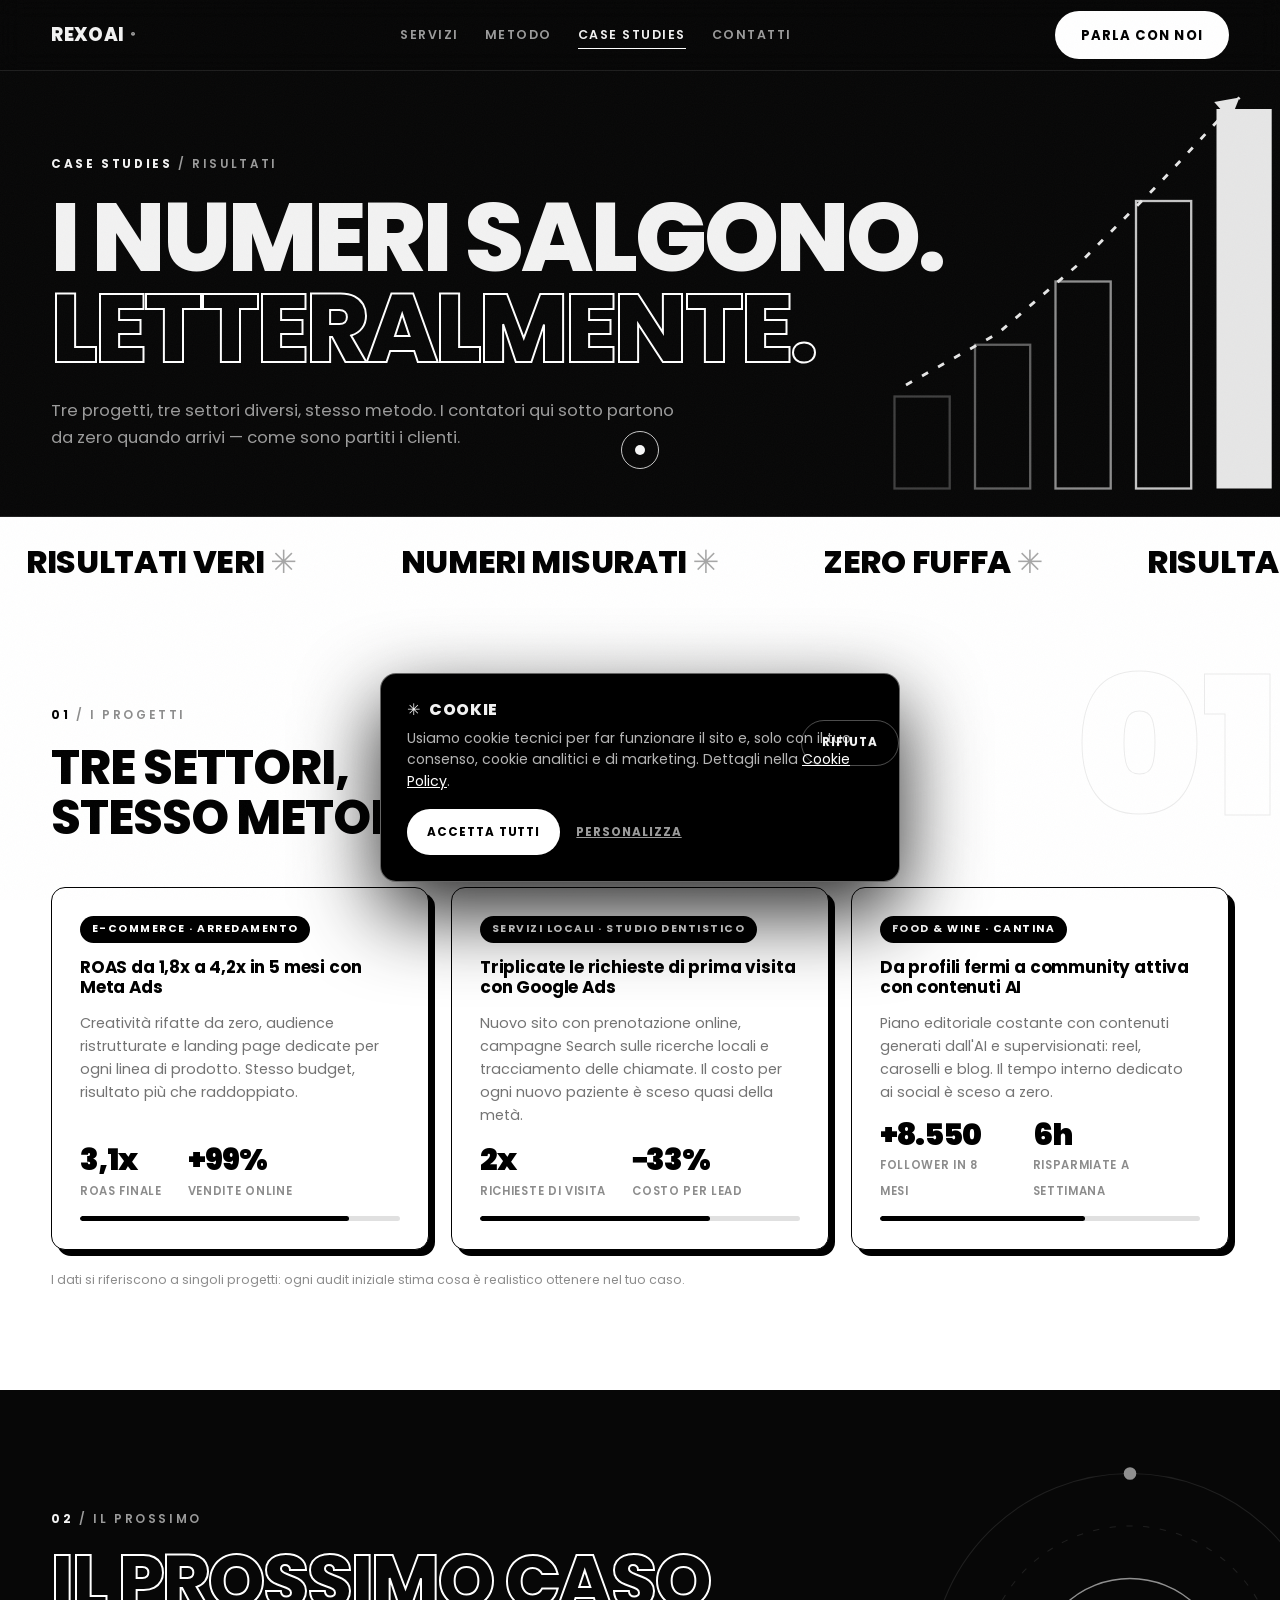
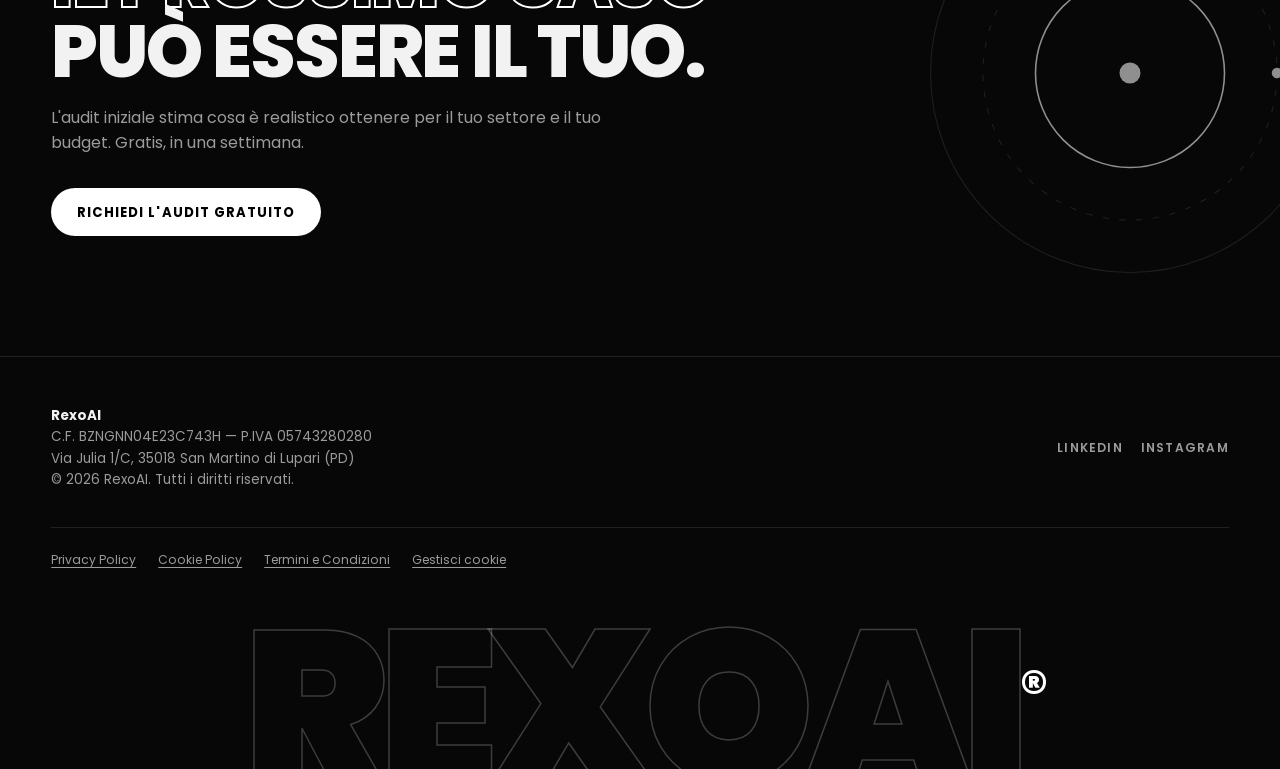
==== commit 02f137e0: "Add files via upload" ====
--- a/case-studies.html
+++ b/case-studies.html
@@ -94,8 +94,8 @@
 <!-- Fascia di brand invertita -->
 <div class="marquee inv" aria-hidden="true">
   <div class="marquee-track">
-    <span>Risultati veri<i> ✳</i></span><span>Numeri misurati<i> ✳</i></span><span>Zero fuffa<i> ✳</i></span><span>Risultati veri<i> ✳</i></span><span>Numeri misurati<i> ✳</i></span><span>Zero fuffa<i> ✳</i></span>
-    <span>Risultati veri<i> ✳</i></span><span>Numeri misurati<i> ✳</i></span><span>Zero fuffa<i> ✳</i></span><span>Risultati veri<i> ✳</i></span><span>Numeri misurati<i> ✳</i></span><span>Zero fuffa<i> ✳</i></span>
+    <span>Risultati veri<i> ✳︎</i></span><span>Numeri misurati<i> ✳︎</i></span><span>Zero fuffa<i> ✳︎</i></span><span>Risultati veri<i> ✳︎</i></span><span>Numeri misurati<i> ✳︎</i></span><span>Zero fuffa<i> ✳︎</i></span>
+    <span>Risultati veri<i> ✳︎</i></span><span>Numeri misurati<i> ✳︎</i></span><span>Zero fuffa<i> ✳︎</i></span><span>Risultati veri<i> ✳︎</i></span><span>Numeri misurati<i> ✳︎</i></span><span>Zero fuffa<i> ✳︎</i></span>
   </div>
 </div>
 
@@ -147,31 +147,6 @@
   </div>
 </section>
 
-<!-- ================= TESTIMONIANZE ================= -->
-<section class="problema" aria-label="Cosa dicono i clienti" style="border-top:none;">
-  <span class="ghost" aria-hidden="true">02</span>
-  <div class="wrap">
-    <div class="fade">
-      <span class="eyebrow"><b>02</b> / Clienti</span>
-      <h2>Cosa dicono di noi</h2>
-    </div>
-    <div class="testi-grid">
-      <div class="testi-card fade" data-tilt>
-        <blockquote>[Testimonianza placeholder — risultato concreto ottenuto, es. vendite o richieste in più.]</blockquote>
-        <div class="testi-who"><b>Nome Cognome</b>Ruolo, Azienda</div>
-      </div>
-      <div class="testi-card fade" data-tilt>
-        <blockquote>[Testimonianza placeholder — esperienza di lavoro con RexoAI, tempi e chiarezza del processo.]</blockquote>
-        <div class="testi-who"><b>Nome Cognome</b>Ruolo, Azienda</div>
-      </div>
-      <div class="testi-card fade" data-tilt>
-        <blockquote>[Testimonianza placeholder — impatto sul business dopo i primi mesi di collaborazione.]</blockquote>
-        <div class="testi-who"><b>Nome Cognome</b>Ruolo, Azienda</div>
-      </div>
-    </div>
-  </div>
-</section>
-
 <!-- ================= CTA ================= -->
 <section class="cta-band" aria-label="Contattaci">
   <svg class="art" viewBox="0 0 400 400" aria-hidden="true">
@@ -185,7 +160,7 @@
     <circle class="fill" cx="200" cy="200" r="10"/>
   </svg>
   <div class="wrap">
-    <span class="eyebrow"><b>03</b> / Il prossimo</span>
+    <span class="eyebrow"><b>02</b> / Il prossimo</span>
     <h2 class="display"><span class="outline">Il prossimo caso</span><br>può essere il tuo.</h2>
     <p class="lead">L'audit iniziale stima cosa è realistico ottenere per il tuo settore e il tuo budget. Gratis, in una settimana.</p>
     <a href="contatti.html" class="btn" data-magnet>Richiedi l'audit gratuito</a>
--- a/style.css
+++ b/style.css
@@ -497,6 +497,56 @@
   padding:12px 14px; width:100%;
 }
 input:focus,textarea:focus{ outline:2px solid var(--white); outline-offset:0; border-color:transparent; }
+select{
+  font-size:1rem; font-family:inherit; color:var(--text);
+  background-color:var(--bg-raise); border:1px solid var(--line); border-radius:10px;
+  padding:12px 42px 12px 14px; width:100%; cursor:pointer;
+  appearance:none; -webkit-appearance:none;
+  background-image:url("data:image/svg+xml,%3Csvg xmlns='http://www.w3.org/2000/svg' width='12' height='8' viewBox='0 0 12 8'%3E%3Cpath d='M1 1l5 5 5-5' fill='none' stroke='%23ffffff' stroke-width='2'/%3E%3C/svg%3E");
+  background-repeat:no-repeat; background-position:right 14px center;
+}
+select:focus{ outline:2px solid var(--white); outline-offset:0; border-color:transparent; }
+
+/* ---------- Mini audit istantaneo ---------- */
+.audit{ border-bottom:1px solid var(--line); }
+.audit-grid{ display:grid; grid-template-columns:1fr 1fr; gap:30px; margin-top:44px; align-items:start; }
+.audit-form{
+  background:var(--bg-card); border:1px solid var(--line);
+  border-radius:var(--radius); padding:30px; display:grid; gap:14px;
+}
+.audit-empty{
+  min-height:300px; display:grid; place-items:center; text-align:center;
+  border:1px dashed var(--line-strong); border-radius:var(--radius);
+  padding:30px; color:var(--text-dim); font-size:.9rem;
+}
+.audit-empty .ast{ display:block; font-size:1.6rem; color:var(--white); margin:0 auto 12px; }
+.audit-result{
+  background:#000; border:1px solid var(--line-strong);
+  border-radius:var(--radius); padding:30px;
+  box-shadow:0 30px 70px rgba(0,0,0,.6);
+}
+.audit-result[hidden]{ display:none; }
+.audit-tag{
+  display:inline-block; font-size:.66rem; font-weight:700; letter-spacing:.14em;
+  text-transform:uppercase; color:#000; background:var(--white);
+  padding:5px 12px; border-radius:999px;
+}
+.audit-result h3{ font-size:1.35rem; text-transform:uppercase; letter-spacing:-.01em; margin:14px 0 10px; }
+.audit-diag{ color:var(--text-dim); font-size:.94rem; margin-bottom:18px; }
+.audit-result h4{
+  font-size:.7rem; font-weight:700; letter-spacing:.2em;
+  text-transform:uppercase; color:var(--text-dim); margin:18px 0 10px;
+}
+.audit-result ul{ list-style:none; display:grid; gap:10px; font-size:.92rem; }
+.audit-result li{ padding-left:22px; position:relative; }
+.audit-result li::before{ content:"→"; position:absolute; left:0; color:var(--white); font-weight:300; }
+.audit-budget{
+  border-top:1px solid var(--line); margin-top:20px; padding-top:16px;
+  font-size:.9rem; color:var(--text-dim);
+}
+.audit-budget b{ color:var(--white); font-weight:800; }
+.audit-result .btn{ margin-top:22px; width:100%; }
+.audit-note{ margin-top:14px; font-size:.74rem; color:var(--text-dim); line-height:1.5; }
 textarea{ resize:vertical; min-height:110px; }
 .form-msg{ font-size:.88rem; color:var(--white); display:none; }
 
@@ -545,18 +595,29 @@
   }
   .mobile-menu a:active{ color:var(--text-dim); }
   .mobile-menu a.btn{ font-size:.85rem; border-bottom:none; margin-top:26px; width:100%; min-height:54px; }
-  .hero{ padding:54px 0 44px; }
+  .hero{ padding:0 0 44px; background:#000; }
+  .hero::before{ display:none; }
   .hero h1{ font-size:clamp(2.2rem,11.5vw,3.4rem); margin-bottom:26px; }
+  /* Lo spotlight prende la scena: schermo nero pieno, solo la luce */
+  .hero-spot{
+    min-height:62vh; display:flex; flex-direction:column; justify-content:center;
+    margin-bottom:8px;
+  }
   .hero-spot .spot-ghost,
-  .hero-spot .spot-reveal{ font-size:clamp(2.1rem,11vw,3.2rem); }
+  .hero-spot .spot-reveal{ font-size:clamp(2.7rem,13.5vw,4.2rem); }
   .hero-spot .spot-reveal{
-    -webkit-mask-image:radial-gradient(circle 140px at var(--mx,40%) var(--my,40%),#000 35%,transparent 72%);
-    mask-image:radial-gradient(circle 140px at var(--mx,40%) var(--my,40%),#000 35%,transparent 72%);
+    display:flex; flex-direction:column; justify-content:center;
+    -webkit-mask-image:radial-gradient(circle 170px at var(--mx,45%) var(--my,45%),#000 35%,transparent 72%);
+    mask-image:radial-gradient(circle 170px at var(--mx,45%) var(--my,45%),#000 35%,transparent 72%);
   }
-  .hero-hint{ margin:-4px 0 28px; }
+  .hero-hint{ margin:0 0 30px; }
+  /* Su mobile la descrizione lascia spazio: restano solo i pulsanti */
+  .hero .hero-sub .lead{ display:none; }
   .hero-sub,.cta-grid{ grid-template-columns:1fr; gap:38px; }
   .hero-cta{ flex-direction:column; align-items:stretch; gap:12px; }
   .hero-cta .btn{ width:100%; min-height:54px; }
+  .audit-grid{ grid-template-columns:1fr; }
+  .audit-form,.audit-result{ padding:24px; }
   .page-hero{ padding:54px 0 44px; }
   .page-hero h1{ font-size:clamp(2.1rem,10.5vw,3.2rem); }
   .page-hero .art{ position:static; transform:none; width:min(70vw,300px); margin-top:30px; opacity:.7; }
